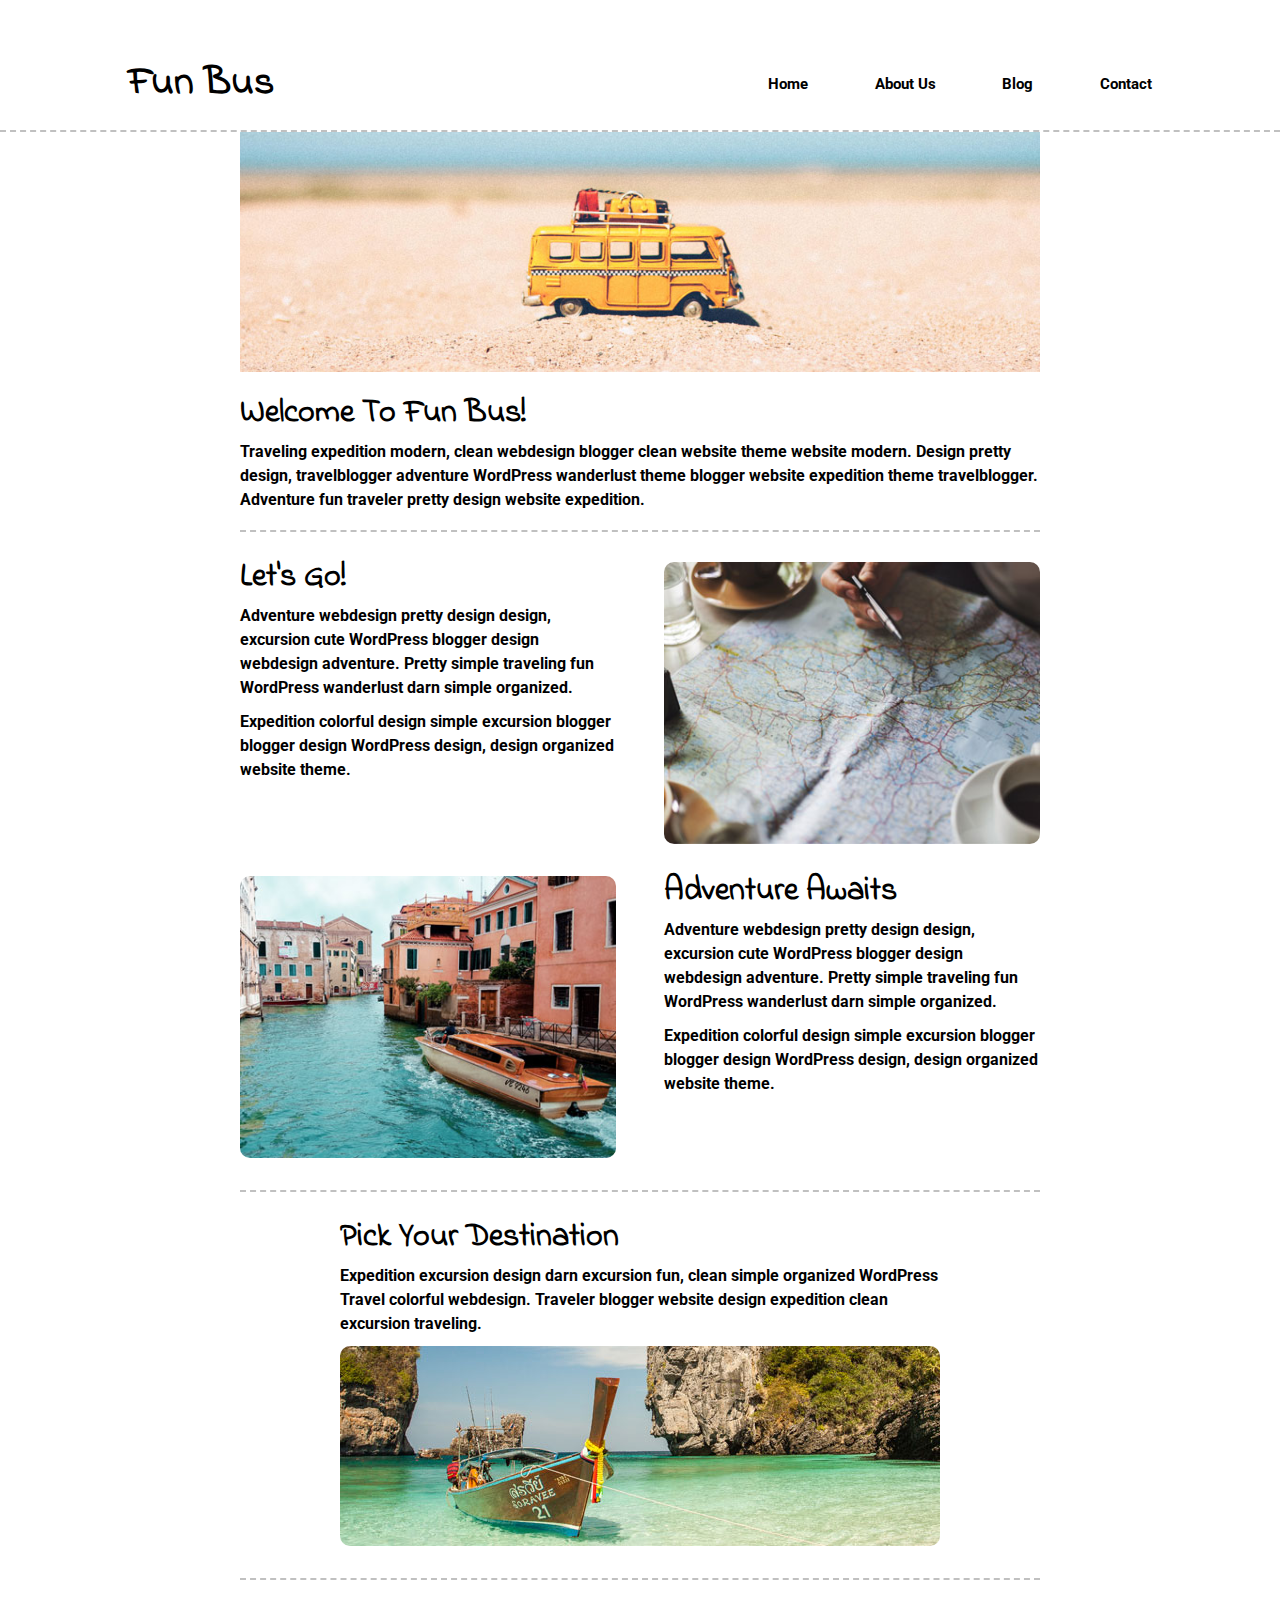
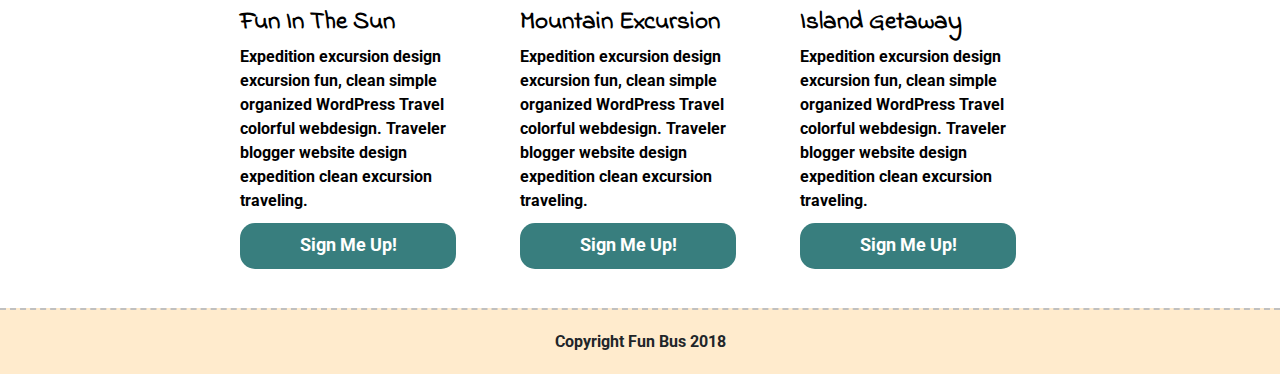
==== index.html @ 78af8463 "intial commit" ====
<!DOCTYPE html>
<html lang="en">
<head>
  <meta charset="UTF-8">
  <meta name="viewport" content="width=device-width, initial-scale=1.0">
  <meta http-equiv="X-UA-Compatible" content="ie=edge">
    
  <title>Fun Bus Travel Agency - Solution</title>

   <!--[if lt IE 9]>
    <script src="https://cdnjs.cloudflare.com/ajax/libs/html5shiv/3.7.3/html5shiv.js"></script>
  <![endif]-->

  <link href="https://fonts.googleapis.com/css?family=Indie+Flower|Roboto" rel="stylesheet">
  <link href="css/index.css" rel="stylesheet">

 


<body>
  <header>
      <h1>Fun Bus</h1>
      
      <nav>
        <a href="#">Home</a>
        <a href="#">About Us</a>
        <a href="#">Blog</a>
        <a href="#">Contact</a>
      </nav>
  </header>
  
     
  <div class="container home">

    <div class="main-section">
        <img class="bus" src="img/fun-bus.jpg">
        <h2>Welcome To Fun Bus!</h2>
        <p>Traveling expedition modern, clean webdesign blogger clean website theme website modern. Design pretty design, travelblogger adventure WordPress wanderlust theme blogger website expedition theme travelblogger. Adventure fun traveler pretty design website expedition.</p>

    </div>
   
    <section class="content-section">
        
      <div class="text-content">
        <h2>Let's Go!</h2>
        <p>Adventure webdesign pretty design design, excursion cute WordPress blogger design webdesign adventure. Pretty simple traveling fun WordPress wanderlust darn simple organized.</p> 
        <p>Expedition colorful design simple excursion blogger blogger design WordPress design, design organized website theme.</p>
      </div>
      <div class="img-content">
        <img src="img/adventure.jpg" alt="Let's go on an adventure!">
      </div>
    </section>
    <section class="content-section inverse-content">
      <div class="img-content">
          <img src="img/fun.jpg" class="img-fluid rounded" alt="Lets have fun!">
      </div>
      <div class="text-content">
        <h2>Adventure Awaits</h2>
        <p>Adventure webdesign pretty design design, excursion cute WordPress blogger design webdesign adventure. Pretty simple traveling fun WordPress wanderlust darn simple organized.</p> 
        <p>Expedition colorful design simple excursion blogger blogger design WordPress design, design organized website theme.</p>
     </div>
     
    </section>
    <section class="content-destination">
      <h2>Pick Your Destination</h2>
      <p>Expedition excursion design darn excursion fun, clean simple organized WordPress Travel colorful webdesign. Traveler blogger website design expedition clean excursion traveling.</p>
      <img class="boat" src="img/destination.jpg" alt="Second slide">
    </section>
    <section class="content-pick">

      <div class="destination">
        <h4>Fun In The Sun</h4>
        <p>Expedition excursion design excursion fun, clean simple organized WordPress Travel colorful webdesign. Traveler blogger website design expedition clean excursion traveling.</p>
        <div class="btn">Sign Me Up!</div>
      </div>
      <div class="destination">
        <h4>Mountain Excursion</h4>
        <p>Expedition excursion design excursion fun, clean simple organized WordPress Travel colorful webdesign. Traveler blogger website design expedition clean excursion traveling.</p>
        <div class="btn">Sign Me Up!</div>
      </div>
      <div class="destination">
        <h4>Island Getaway</h4>
        <p>Expedition excursion design excursion fun, clean simple organized WordPress Travel colorful webdesign. Traveler blogger website design expedition clean excursion traveling.</p>
        <div class="btn">Sign Me Up!</div>
      </div>
    </section>
  </div><!-- container -->

  <footer class="footer">
    <p>Copyright Fun Bus 2018</p>
  </footer>

</body>
</html>
---- css/index.css ----
/* http://meyerweb.com/eric/tools/css/reset/ 
   v2.0 | 20110126
   License: none (public domain)
*/
html,
body,
div,
span,
applet,
object,
iframe,
h1,
h2,
h3,
h4,
h5,
h6,
p,
blockquote,
pre,
a,
abbr,
acronym,
address,
big,
cite,
code,
del,
dfn,
em,
img,
ins,
kbd,
q,
s,
samp,
small,
strike,
strong,
sub,
sup,
tt,
var,
b,
u,
i,
center,
dl,
dt,
dd,
ol,
ul,
li,
fieldset,
form,
label,
legend,
table,
caption,
tbody,
tfoot,
thead,
tr,
th,
td,
article,
aside,
canvas,
details,
embed,
figure,
figcaption,
footer,
header,
hgroup,
menu,
nav,
output,
ruby,
section,
summary,
time,
mark,
audio,
video {
  margin: 0;
  padding: 0;
  border: 0;
  font-size: 100%;
  font: inherit;
  vertical-align: baseline;
}
/* HTML5 display-role reset for older browsers */
article,
aside,
details,
figcaption,
figure,
footer,
header,
hgroup,
menu,
nav,
section {
  display: block;
}
body {
  line-height: 1;
}
ol,
ul {
  list-style: none;
}
blockquote,
q {
  quotes: none;
}
blockquote:before,
blockquote:after,
q:before,
q:after {
  content: '';
  content: none;
}
table {
  border-collapse: collapse;
  border-spacing: 0;
}
* {
  box-sizing: border-box;
  padding: 0;
  margin: 0;
  max-width: 100%;
}
html {
  font-size: 62.5%;
}
html,
body {
  font-family: 'Roboto', sans-serif;
}
h1,
h2,
h3,
h4,
h5 {
  font-family: 'Indie Flower', cursive;
  font-weight: bold;
}
h1 {
  font-size: 4rem;
}
h2 {
  font-size: 3.2rem;
  padding-bottom: 10px;
}
h4 {
  font-size: 2.5rem;
  padding-bottom: 10px;
}
p {
  line-height: 1.5;
  font-size: 1.6rem;
  padding-bottom: 10px;
  font-weight: bold;
}
img {
  max-width: 100%;
  height: auto;
}
.container {
  max-width: 800px;
  width: 100%;
  margin: 0 auto;
}
header {
  display: flex;
  justify-content: space-between;
  align-items: center;
  flex-wrap: wrap;
  margin-top: 5%;
  max-width: 100%;
  border-bottom: 2px dashed #C0C0C0;
}
@media (max-width: 500px) {
  header {
    display: flex;
    flex-direction: column;
    border-bottom: 1.25px dashed #C0C0C0;
  }
}
header h1,
header nav {
  padding-bottom: 2%;
}
header h1 {
  width: 40%;
  margin-left: 10%;
}
@media (max-width: 500px) {
  header h1 {
    font-size: 2.5rem;
    margin-left: 20%;
  }
}
header nav {
  display: flex;
  justify-content: space-between;
  width: 30%;
  margin-right: 10%;
}
@media (max-width: 500px) {
  header nav {
    display: flex;
    justify-content: space-evenly;
    width: 100%;
    margin: auto;
  }
}
header nav a {
  color: black;
  text-decoration: none;
  font-size: 1.5rem;
  font-weight: bold;
}
.footer {
  width: 100%;
  border-top: 2px dashed silver;
  background: #FFEBCD;
  margin-top: 3%;
}
@media (max-width: 500px) {
  .footer {
    border-top: 1px dashed silver;
  }
}
.footer p {
  text-align: center;
  color: #212529;
  font-size: 1.6rem;
  padding: 20px;
}
@media (max-width: 500px) {
  .footer p {
    font-size: 1.25rem;
  }
}
.home .main-section {
  padding-bottom: 1%;
  border-bottom: 2px dashed #C0C0C0;
}
@media (max-width: 500px) {
  .home .main-section {
    border: none;
  }
}
.home .main-section h2 {
  padding-top: 3%;
}
@media (max-width: 500px) {
  .home .main-section h2 {
    font-size: 2.25rem;
    margin: auto 10%;
    max-width: 80%;
  }
}
@media (max-width: 500px) {
  .home .main-section p {
    font-size: 1.25rem;
    margin: auto 10%;
    max-width: 80%;
  }
}
@media (max-width: 500px) {
  .home .main-section .bus {
    margin: auto 10%;
    max-width: 80%;
  }
}
.home .content-section {
  margin: 30px 0;
  display: flex;
  flex-wrap: wrap;
  justify-content: space-between;
}
@media (max-width: 500px) {
  .home .content-section {
    display: flex;
    flex-direction: column;
    justify-content: center;
    align-items: center;
    margin: auto 10%;
    max-width: 80%;
  }
}
.home .content-section .text-content {
  width: 48%;
  padding-right: 1%;
}
@media (max-width: 500px) {
  .home .content-section .text-content {
    display: flex;
    flex-direction: column;
    width: 100%;
    border-top: 1.25px dashed #C0C0C0;
    padding-top: 5%;
  }
}
@media (max-width: 500px) {
  .home .content-section h2 {
    font-size: 2.25rem;
  }
}
@media (max-width: 500px) {
  .home .content-section p {
    font-size: 1.25rem;
  }
}
.home .content-section .img-content {
  width: 48%;
  padding-left: 1%;
}
@media (max-width: 500px) {
  .home .content-section .img-content {
    width: 100%;
  }
}
.home .content-section .img-content img {
  border-radius: 10px;
}
@media (max-width: 500px) {
  .home .content-section .img-content img {
    display: block;
    max-width: 100%;
  }
}
.home .inverse-content {
  padding-bottom: 30px;
  border-bottom: 2px dashed #C0C0C0;
}
@media (max-width: 500px) {
  .home .inverse-content {
    display: flex;
    flex-direction: column-reverse;
    justify-content: center;
    align-items: center;
    border-bottom: 1.25px dashed #C0C0C0;
  }
}
.home .inverse-content .text-content {
  padding-left: 1%;
  padding-right: 0;
}
.home .inverse-content .img-content {
  padding-right: 1%;
  padding-left: 0;
}
@media (max-width: 500px) {
  .home .inverse-content .img-content {
    width: 100%;
  }
}
.home .content-destination {
  width: 75%;
  margin: 0 auto 30px;
}
@media (max-width: 500px) {
  .home .content-destination {
    margin: auto 10%;
    max-width: 80%;
    display: flex;
    flex-direction: column;
    width: 100%;
    border-bottom: 1.25px dashed #C0C0C0;
  }
}
@media (max-width: 500px) {
  .home .content-destination h2 {
    font-size: 2.25rem;
  }
}
@media (max-width: 500px) {
  .home .content-destination p {
    font-size: 1.25rem;
  }
}
.home .boat {
  border-radius: 10px;
}
@media (max-width: 500px) {
  .home .boat {
    padding-bottom: 3%;
  }
}
.home .content-pick {
  padding-top: 30px;
  display: flex;
  justify-content: space-between;
  border-top: 2px dashed #C0C0C0;
}
@media (max-width: 500px) {
  .home .content-pick {
    display: flex;
    flex-direction: column;
    max-width: 60%;
    margin: auto 20%;
    align-items: center;
    border: none;
  }
}
@media (max-width: 500px) and (max-width: 500px) {
  .home .content-pick h4 {
    font-size: 2rem;
  }
}
@media (max-width: 500px) and (max-width: 500px) {
  .home .content-pick p {
    font-size: 1.25rem;
  }
}
.home .content-pick .destination {
  width: 30%;
  margin-bottom: 30px;
}
@media (max-width: 500px) {
  .home .content-pick .destination {
    display: flex;
    flex-direction: column;
    width: 100%;
  }
}
.home .content-pick .destination .btn {
  display: flex;
  align-items: center;
  justify-content: center;
  background-color: #387E7E;
  cursor: pointer;
  width: 90%;
  height: 20%;
  font-size: 1.75rem;
  font-weight: bold;
  border-radius: 15px;
  color: #FFFFFF;
}
@media (max-width: 500px) {
  .home .content-pick .destination .btn {
    padding: 3%;
    width: 90%;
    border-radius: 10px;
    font-size: 1.5rem;
    background-color: #17A2B8;
  }
}
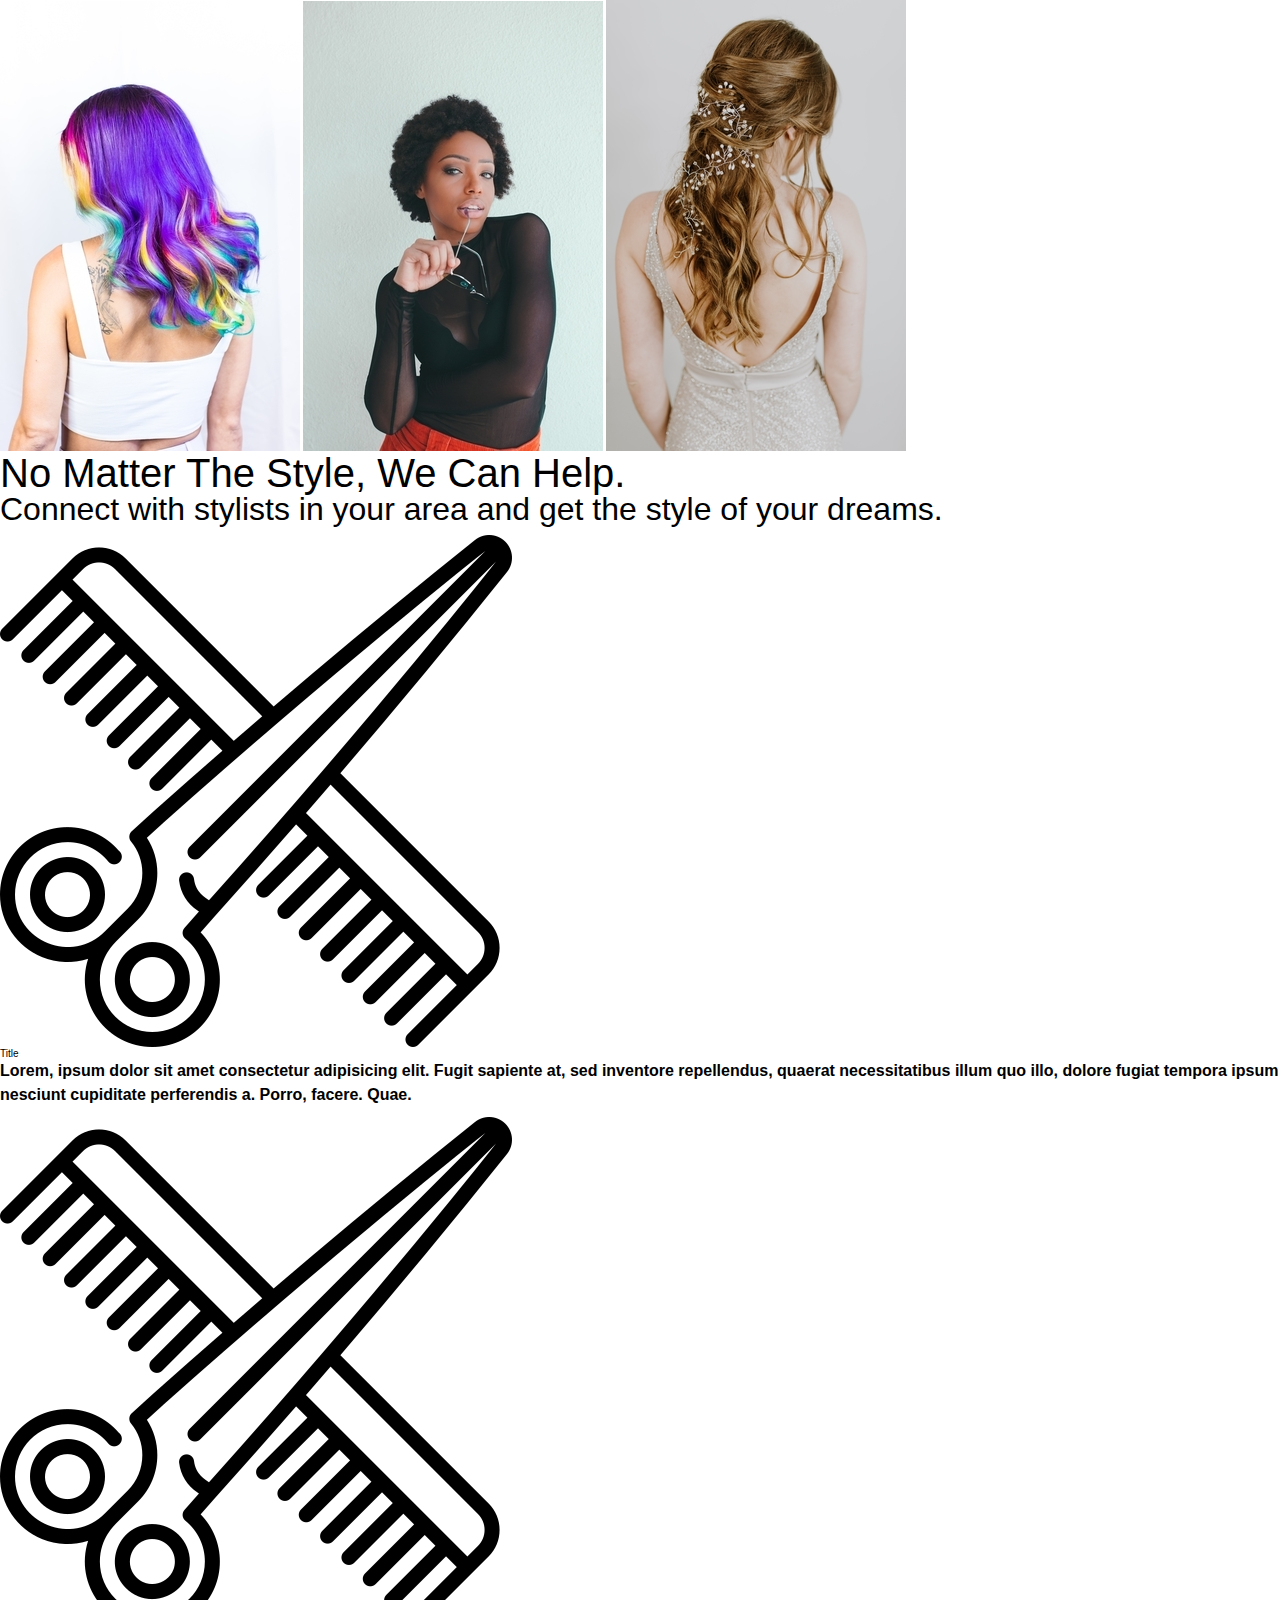
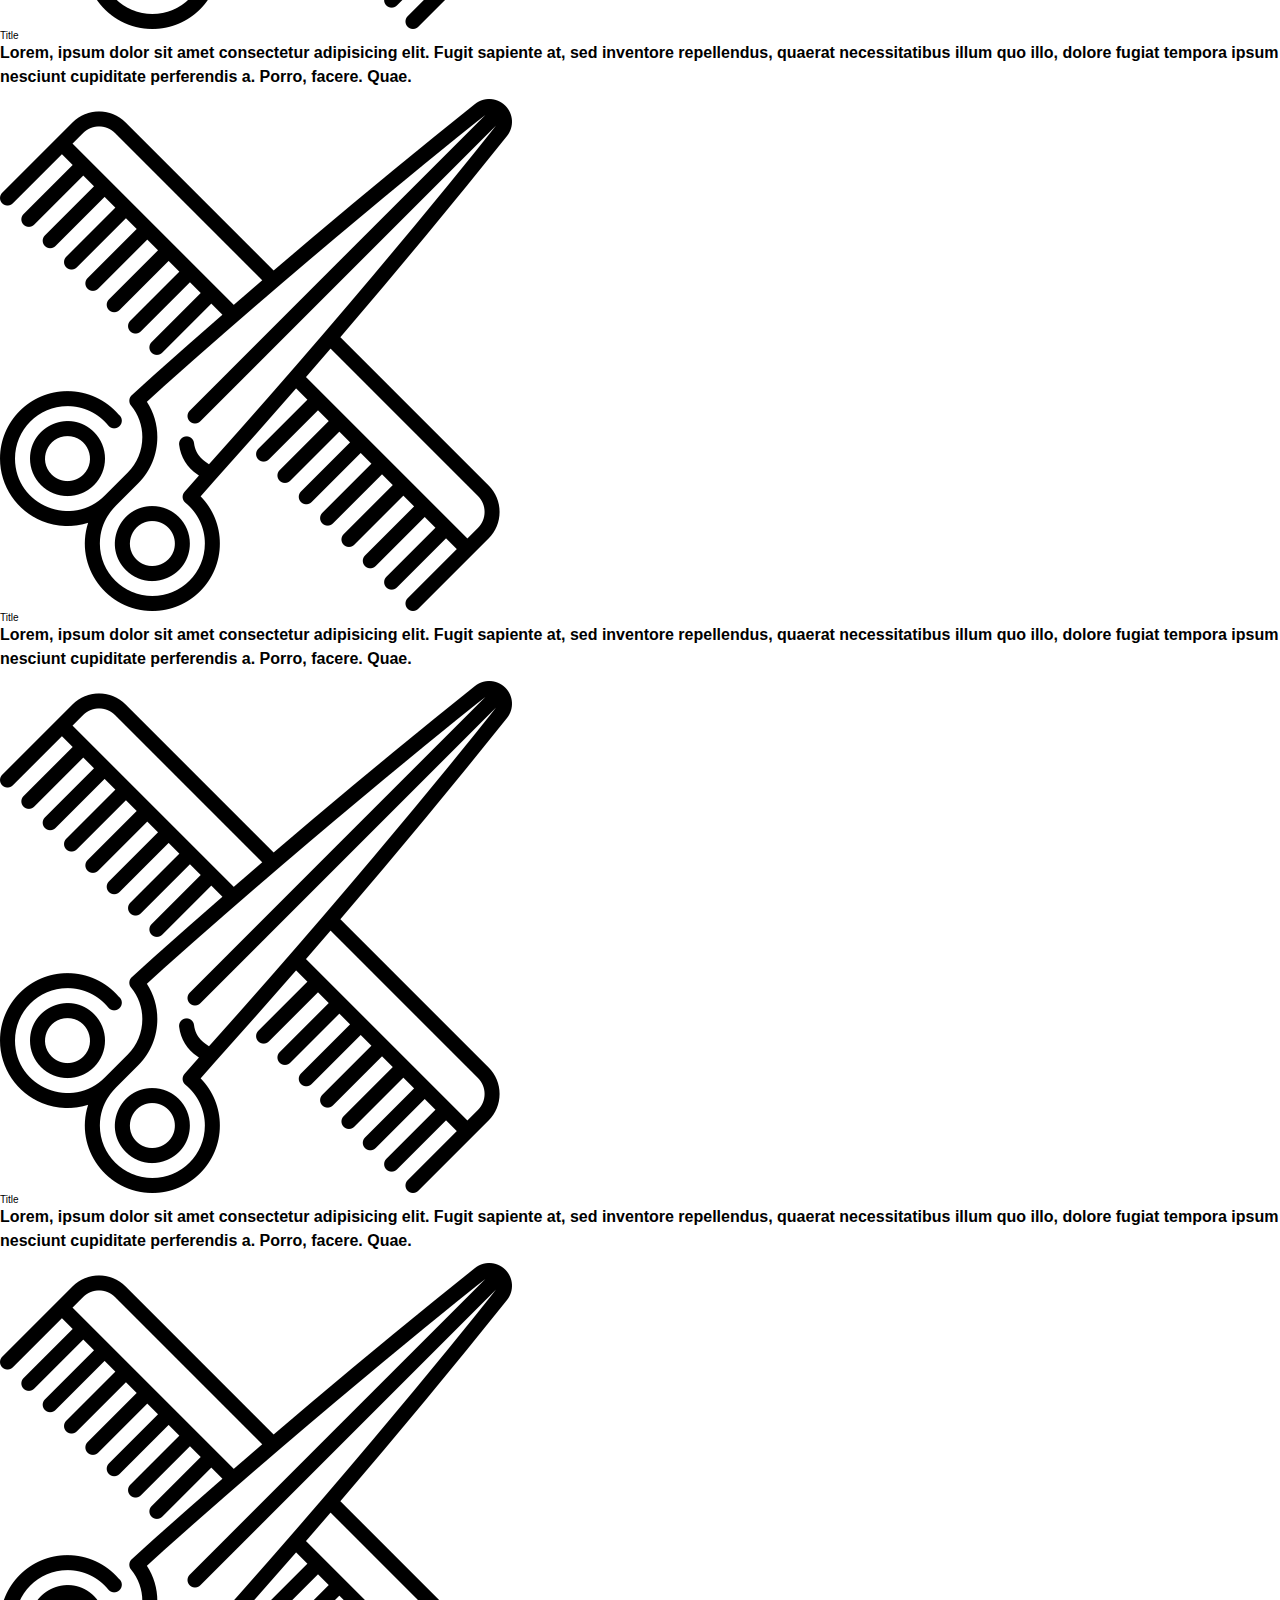
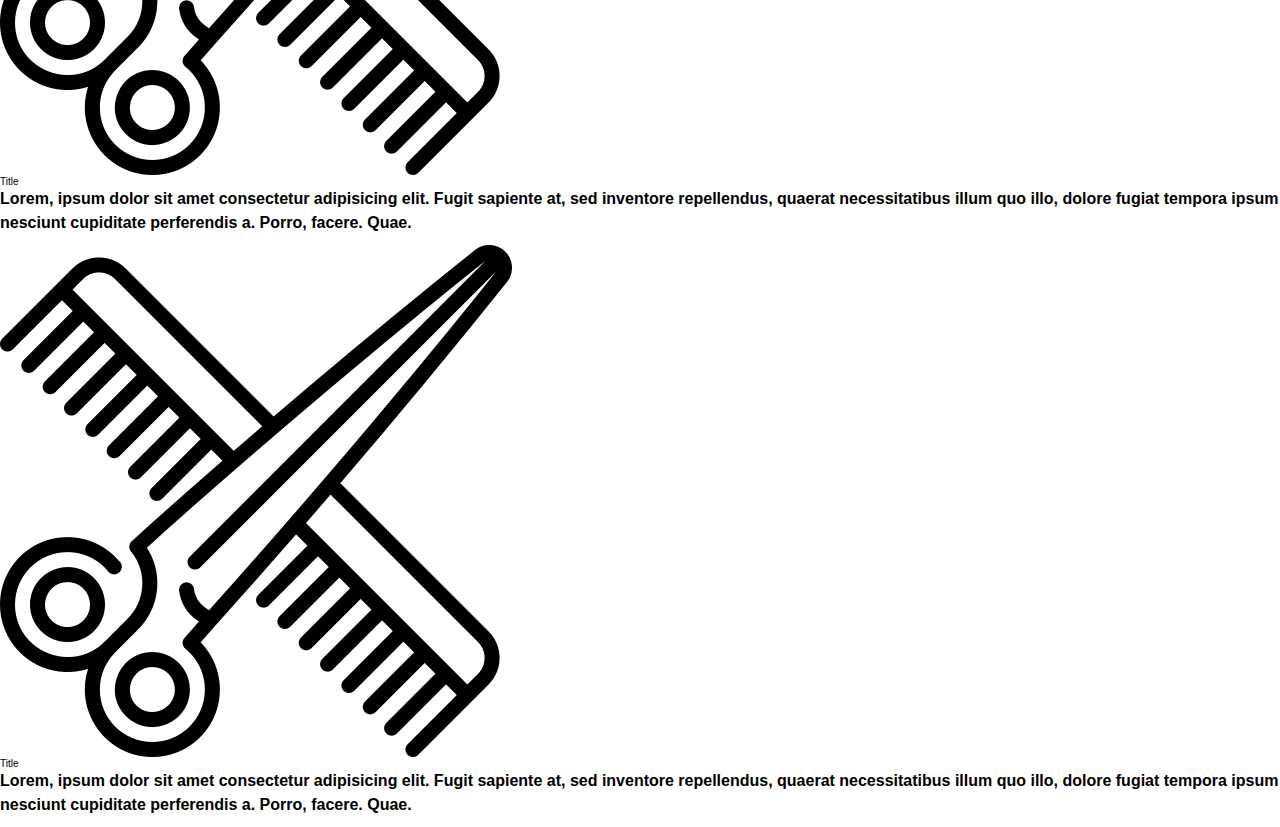
==== commit 18ae9741: "started marketing page" ====
--- a/index.html
+++ b/index.html
@@ -5,13 +5,12 @@
   <meta name="viewport" content="width=device-width, initial-scale=1.0">
   <meta http-equiv="X-UA-Compatible" content="ie=edge">
     
-  <title>Fun Bus Travel Agency - Solution</title>
+  <title>UI Build Week One</title>
 
    <!--[if lt IE 9]>
     <script src="https://cdnjs.cloudflare.com/ajax/libs/html5shiv/3.7.3/html5shiv.js"></script>
   <![endif]-->
 
-  <link href="https://fonts.googleapis.com/css?family=Indie+Flower|Roboto" rel="stylesheet">
   <link href="css/index.css" rel="stylesheet">
 
  
@@ -19,76 +18,53 @@
 
 <body>
   <header>
-      <h1>Fun Bus</h1>
-      
-      <nav>
-        <a href="#">Home</a>
-        <a href="#">About Us</a>
-        <a href="#">Blog</a>
-        <a href="#">Contact</a>
-      </nav>
+    <div class = "gallery">
+      <img src = "img/hair2.jpg">
+      <img src = "img/hair1.jpg">
+      <img src = "img/hair3.jpg">
+    </div>
+    <h1>No Matter The Style, We Can Help.</h1>
+    <h2>Connect with stylists in your area and get the style of your dreams.</h2>
   </header>
+
+  <div id = "top-row">
+    <div class = "section1">
+      <img src="img/salon.png">
+      <h3>Title</h3>
+      <p>Lorem, ipsum dolor sit amet consectetur adipisicing elit. Fugit sapiente at, sed inventore repellendus, quaerat necessitatibus illum quo illo, dolore fugiat tempora ipsum nesciunt cupiditate perferendis a. Porro, facere. Quae.</p>
+    </div>
+    <div class = "section1">
+        <img src="img/salon.png">
+        <h3>Title</h3>
+        <p>Lorem, ipsum dolor sit amet consectetur adipisicing elit. Fugit sapiente at, sed inventore repellendus, quaerat necessitatibus illum quo illo, dolore fugiat tempora ipsum nesciunt cupiditate perferendis a. Porro, facere. Quae.</p>
+      </div>
+      <div class = "section1">
+          <img src="img/salon.png">
+          <h3>Title</h3>
+          <p>Lorem, ipsum dolor sit amet consectetur adipisicing elit. Fugit sapiente at, sed inventore repellendus, quaerat necessitatibus illum quo illo, dolore fugiat tempora ipsum nesciunt cupiditate perferendis a. Porro, facere. Quae.</p>
+        </div>
+  </div>
+  <div id = "bottom-row">
+      <div class = "section1">
+        <img src="img/salon.png">
+        <h3>Title</h3>
+        <p>Lorem, ipsum dolor sit amet consectetur adipisicing elit. Fugit sapiente at, sed inventore repellendus, quaerat necessitatibus illum quo illo, dolore fugiat tempora ipsum nesciunt cupiditate perferendis a. Porro, facere. Quae.</p>
+      </div>
+      <div class = "section1">
+          <img src="img/salon.png">
+          <h3>Title</h3>
+          <p>Lorem, ipsum dolor sit amet consectetur adipisicing elit. Fugit sapiente at, sed inventore repellendus, quaerat necessitatibus illum quo illo, dolore fugiat tempora ipsum nesciunt cupiditate perferendis a. Porro, facere. Quae.</p>
+        </div>
+        <div class = "section1">
+            <img src="img/salon.png">
+            <h3>Title</h3>
+            <p>Lorem, ipsum dolor sit amet consectetur adipisicing elit. Fugit sapiente at, sed inventore repellendus, quaerat necessitatibus illum quo illo, dolore fugiat tempora ipsum nesciunt cupiditate perferendis a. Porro, facere. Quae.</p>
+          </div>
+    </div>
+
+
+
   
-     
-  <div class="container home">
-
-    <div class="main-section">
-        <img class="bus" src="img/fun-bus.jpg">
-        <h2>Welcome To Fun Bus!</h2>
-        <p>Traveling expedition modern, clean webdesign blogger clean website theme website modern. Design pretty design, travelblogger adventure WordPress wanderlust theme blogger website expedition theme travelblogger. Adventure fun traveler pretty design website expedition.</p>
-
-    </div>
-   
-    <section class="content-section">
-        
-      <div class="text-content">
-        <h2>Let's Go!</h2>
-        <p>Adventure webdesign pretty design design, excursion cute WordPress blogger design webdesign adventure. Pretty simple traveling fun WordPress wanderlust darn simple organized.</p> 
-        <p>Expedition colorful design simple excursion blogger blogger design WordPress design, design organized website theme.</p>
-      </div>
-      <div class="img-content">
-        <img src="img/adventure.jpg" alt="Let's go on an adventure!">
-      </div>
-    </section>
-    <section class="content-section inverse-content">
-      <div class="img-content">
-          <img src="img/fun.jpg" class="img-fluid rounded" alt="Lets have fun!">
-      </div>
-      <div class="text-content">
-        <h2>Adventure Awaits</h2>
-        <p>Adventure webdesign pretty design design, excursion cute WordPress blogger design webdesign adventure. Pretty simple traveling fun WordPress wanderlust darn simple organized.</p> 
-        <p>Expedition colorful design simple excursion blogger blogger design WordPress design, design organized website theme.</p>
-     </div>
-     
-    </section>
-    <section class="content-destination">
-      <h2>Pick Your Destination</h2>
-      <p>Expedition excursion design darn excursion fun, clean simple organized WordPress Travel colorful webdesign. Traveler blogger website design expedition clean excursion traveling.</p>
-      <img class="boat" src="img/destination.jpg" alt="Second slide">
-    </section>
-    <section class="content-pick">
-
-      <div class="destination">
-        <h4>Fun In The Sun</h4>
-        <p>Expedition excursion design excursion fun, clean simple organized WordPress Travel colorful webdesign. Traveler blogger website design expedition clean excursion traveling.</p>
-        <div class="btn">Sign Me Up!</div>
-      </div>
-      <div class="destination">
-        <h4>Mountain Excursion</h4>
-        <p>Expedition excursion design excursion fun, clean simple organized WordPress Travel colorful webdesign. Traveler blogger website design expedition clean excursion traveling.</p>
-        <div class="btn">Sign Me Up!</div>
-      </div>
-      <div class="destination">
-        <h4>Island Getaway</h4>
-        <p>Expedition excursion design excursion fun, clean simple organized WordPress Travel colorful webdesign. Traveler blogger website design expedition clean excursion traveling.</p>
-        <div class="btn">Sign Me Up!</div>
-      </div>
-    </section>
-  </div><!-- container -->
-
-  <footer class="footer">
-    <p>Copyright Fun Bus 2018</p>
-  </footer>
 
 </body>
 </html>--- a/css/index.css
+++ b/css/index.css
@@ -137,26 +137,28 @@
 }
 html,
 body {
-  font-family: 'Roboto', sans-serif;
+  font-family: 'arial', sans-serif;
 }
 h1,
 h2,
 h3,
 h4,
 h5 {
-  font-family: 'Indie Flower', cursive;
-  font-weight: bold;
+  font-family: 'arial';
 }
 h1 {
   font-size: 4rem;
+  font-family: 'arial', sans-serif;
 }
 h2 {
   font-size: 3.2rem;
   padding-bottom: 10px;
+  font-family: 'arial', sans-serif;
 }
 h4 {
   font-size: 2.5rem;
   padding-bottom: 10px;
+  font-family: 'arial', sans-serif;
 }
 p {
   line-height: 1.5;
@@ -173,281 +175,3 @@
   width: 100%;
   margin: 0 auto;
 }
-header {
-  display: flex;
-  justify-content: space-between;
-  align-items: center;
-  flex-wrap: wrap;
-  margin-top: 5%;
-  max-width: 100%;
-  border-bottom: 2px dashed #C0C0C0;
-}
-@media (max-width: 500px) {
-  header {
-    display: flex;
-    flex-direction: column;
-    border-bottom: 1.25px dashed #C0C0C0;
-  }
-}
-header h1,
-header nav {
-  padding-bottom: 2%;
-}
-header h1 {
-  width: 40%;
-  margin-left: 10%;
-}
-@media (max-width: 500px) {
-  header h1 {
-    font-size: 2.5rem;
-    margin-left: 20%;
-  }
-}
-header nav {
-  display: flex;
-  justify-content: space-between;
-  width: 30%;
-  margin-right: 10%;
-}
-@media (max-width: 500px) {
-  header nav {
-    display: flex;
-    justify-content: space-evenly;
-    width: 100%;
-    margin: auto;
-  }
-}
-header nav a {
-  color: black;
-  text-decoration: none;
-  font-size: 1.5rem;
-  font-weight: bold;
-}
-.footer {
-  width: 100%;
-  border-top: 2px dashed silver;
-  background: #FFEBCD;
-  margin-top: 3%;
-}
-@media (max-width: 500px) {
-  .footer {
-    border-top: 1px dashed silver;
-  }
-}
-.footer p {
-  text-align: center;
-  color: #212529;
-  font-size: 1.6rem;
-  padding: 20px;
-}
-@media (max-width: 500px) {
-  .footer p {
-    font-size: 1.25rem;
-  }
-}
-.home .main-section {
-  padding-bottom: 1%;
-  border-bottom: 2px dashed #C0C0C0;
-}
-@media (max-width: 500px) {
-  .home .main-section {
-    border: none;
-  }
-}
-.home .main-section h2 {
-  padding-top: 3%;
-}
-@media (max-width: 500px) {
-  .home .main-section h2 {
-    font-size: 2.25rem;
-    margin: auto 10%;
-    max-width: 80%;
-  }
-}
-@media (max-width: 500px) {
-  .home .main-section p {
-    font-size: 1.25rem;
-    margin: auto 10%;
-    max-width: 80%;
-  }
-}
-@media (max-width: 500px) {
-  .home .main-section .bus {
-    margin: auto 10%;
-    max-width: 80%;
-  }
-}
-.home .content-section {
-  margin: 30px 0;
-  display: flex;
-  flex-wrap: wrap;
-  justify-content: space-between;
-}
-@media (max-width: 500px) {
-  .home .content-section {
-    display: flex;
-    flex-direction: column;
-    justify-content: center;
-    align-items: center;
-    margin: auto 10%;
-    max-width: 80%;
-  }
-}
-.home .content-section .text-content {
-  width: 48%;
-  padding-right: 1%;
-}
-@media (max-width: 500px) {
-  .home .content-section .text-content {
-    display: flex;
-    flex-direction: column;
-    width: 100%;
-    border-top: 1.25px dashed #C0C0C0;
-    padding-top: 5%;
-  }
-}
-@media (max-width: 500px) {
-  .home .content-section h2 {
-    font-size: 2.25rem;
-  }
-}
-@media (max-width: 500px) {
-  .home .content-section p {
-    font-size: 1.25rem;
-  }
-}
-.home .content-section .img-content {
-  width: 48%;
-  padding-left: 1%;
-}
-@media (max-width: 500px) {
-  .home .content-section .img-content {
-    width: 100%;
-  }
-}
-.home .content-section .img-content img {
-  border-radius: 10px;
-}
-@media (max-width: 500px) {
-  .home .content-section .img-content img {
-    display: block;
-    max-width: 100%;
-  }
-}
-.home .inverse-content {
-  padding-bottom: 30px;
-  border-bottom: 2px dashed #C0C0C0;
-}
-@media (max-width: 500px) {
-  .home .inverse-content {
-    display: flex;
-    flex-direction: column-reverse;
-    justify-content: center;
-    align-items: center;
-    border-bottom: 1.25px dashed #C0C0C0;
-  }
-}
-.home .inverse-content .text-content {
-  padding-left: 1%;
-  padding-right: 0;
-}
-.home .inverse-content .img-content {
-  padding-right: 1%;
-  padding-left: 0;
-}
-@media (max-width: 500px) {
-  .home .inverse-content .img-content {
-    width: 100%;
-  }
-}
-.home .content-destination {
-  width: 75%;
-  margin: 0 auto 30px;
-}
-@media (max-width: 500px) {
-  .home .content-destination {
-    margin: auto 10%;
-    max-width: 80%;
-    display: flex;
-    flex-direction: column;
-    width: 100%;
-    border-bottom: 1.25px dashed #C0C0C0;
-  }
-}
-@media (max-width: 500px) {
-  .home .content-destination h2 {
-    font-size: 2.25rem;
-  }
-}
-@media (max-width: 500px) {
-  .home .content-destination p {
-    font-size: 1.25rem;
-  }
-}
-.home .boat {
-  border-radius: 10px;
-}
-@media (max-width: 500px) {
-  .home .boat {
-    padding-bottom: 3%;
-  }
-}
-.home .content-pick {
-  padding-top: 30px;
-  display: flex;
-  justify-content: space-between;
-  border-top: 2px dashed #C0C0C0;
-}
-@media (max-width: 500px) {
-  .home .content-pick {
-    display: flex;
-    flex-direction: column;
-    max-width: 60%;
-    margin: auto 20%;
-    align-items: center;
-    border: none;
-  }
-}
-@media (max-width: 500px) and (max-width: 500px) {
-  .home .content-pick h4 {
-    font-size: 2rem;
-  }
-}
-@media (max-width: 500px) and (max-width: 500px) {
-  .home .content-pick p {
-    font-size: 1.25rem;
-  }
-}
-.home .content-pick .destination {
-  width: 30%;
-  margin-bottom: 30px;
-}
-@media (max-width: 500px) {
-  .home .content-pick .destination {
-    display: flex;
-    flex-direction: column;
-    width: 100%;
-  }
-}
-.home .content-pick .destination .btn {
-  display: flex;
-  align-items: center;
-  justify-content: center;
-  background-color: #387E7E;
-  cursor: pointer;
-  width: 90%;
-  height: 20%;
-  font-size: 1.75rem;
-  font-weight: bold;
-  border-radius: 15px;
-  color: #FFFFFF;
-}
-@media (max-width: 500px) {
-  .home .content-pick .destination .btn {
-    padding: 3%;
-    width: 90%;
-    border-radius: 10px;
-    font-size: 1.5rem;
-    background-color: #17A2B8;
-  }
-}
